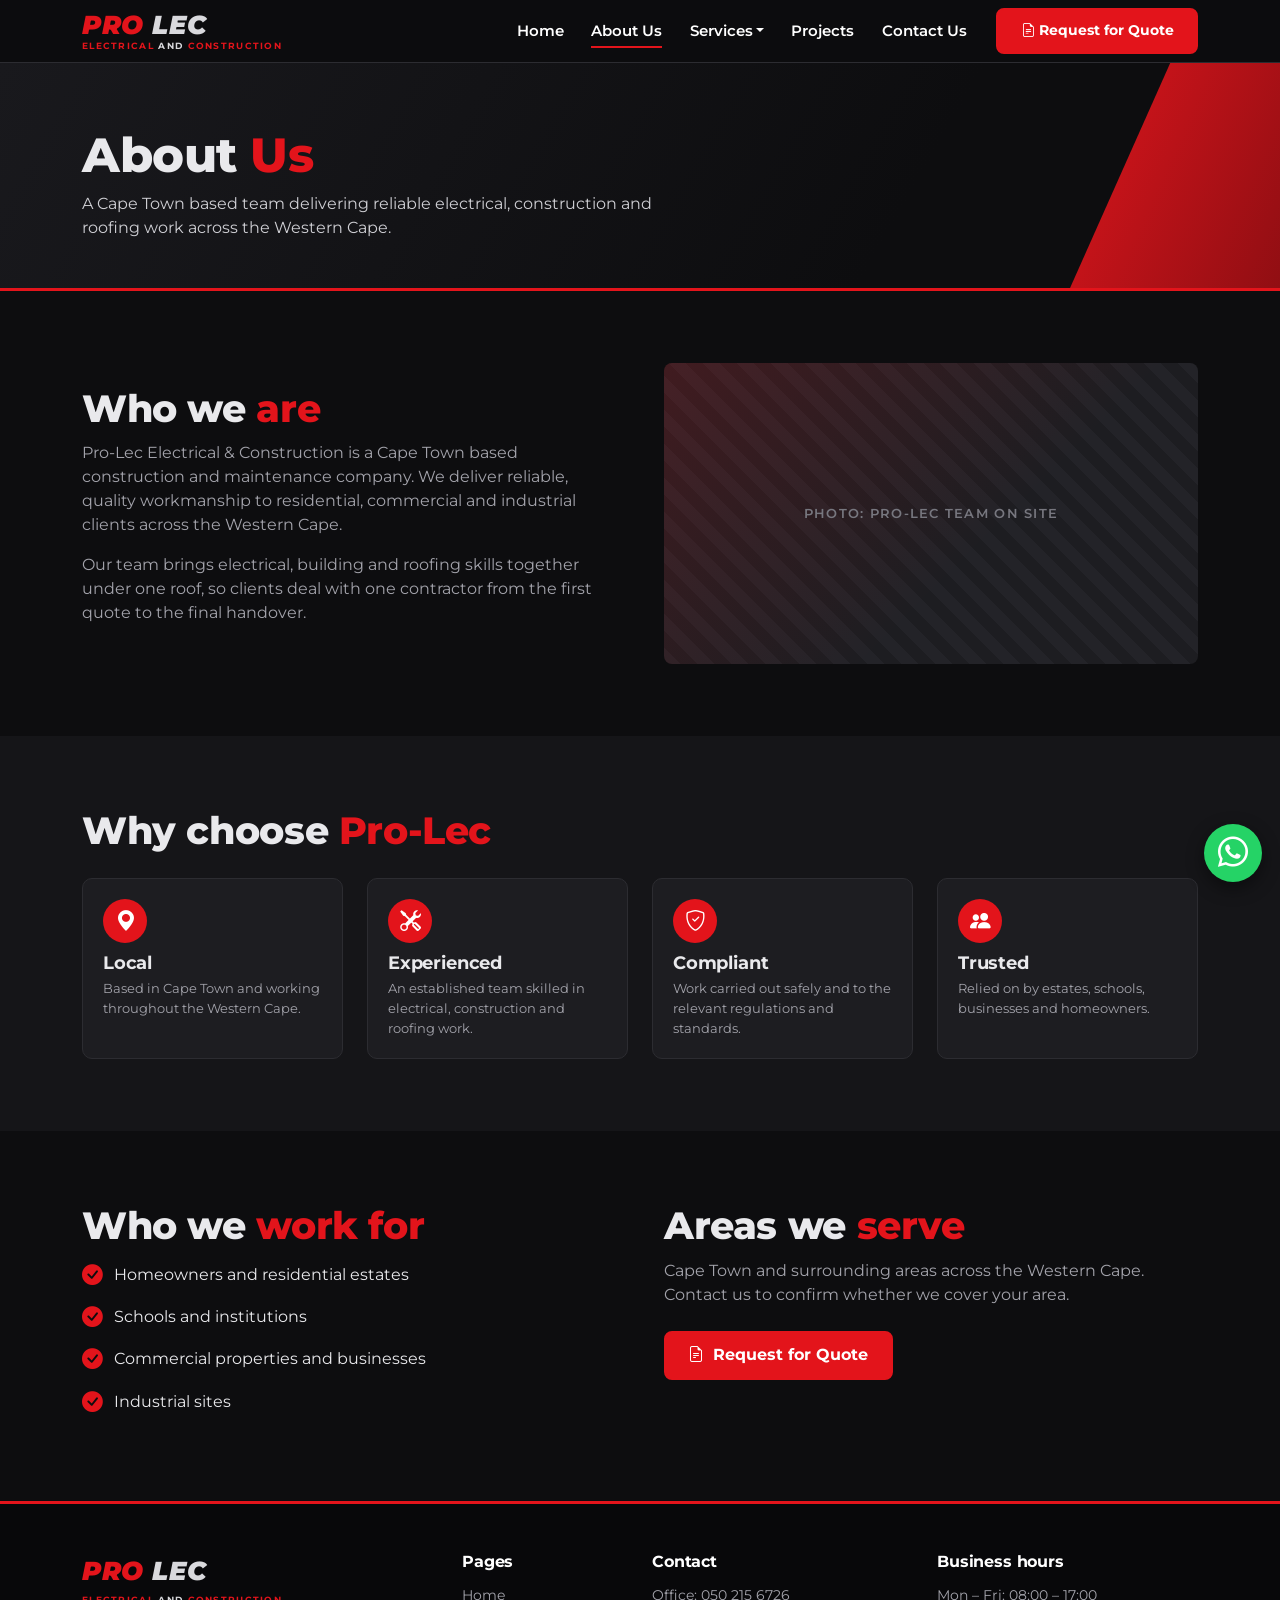
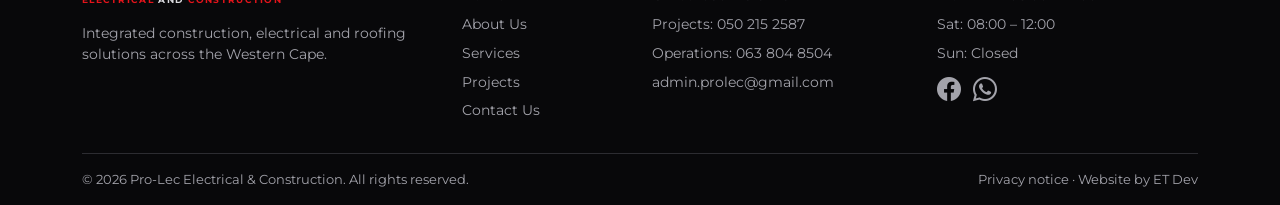
==== site/about.html @ c3c2b5c4 "Add Pro-Lec Phase 1 static website Five-page responsive site (Home, About Us, Services, Projects, Co" ====
<!doctype html>
<html lang="en-ZA">
<head>
  <meta charset="utf-8">
  <meta name="viewport" content="width=device-width, initial-scale=1">
  <title>About Us | Pro-Lec Electrical &amp; Construction</title>
  <meta name="description" content="Learn about Pro-Lec Electrical &amp; Construction, a Cape Town based electrical, construction and roofing contractor serving the Western Cape.">
  <meta property="og:type" content="website">
  <meta property="og:title" content="About Us | Pro-Lec Electrical &amp; Construction">
  <meta property="og:description" content="Learn about Pro-Lec Electrical &amp; Construction, a Cape Town based electrical, construction and roofing contractor serving the Western Cape.">
  <meta property="og:image" content="assets/img/og-image.jpg">
  <link rel="icon" href="assets/img/favicon.svg" type="image/svg+xml">
  <link rel="preconnect" href="https://fonts.googleapis.com">
  <link rel="preconnect" href="https://fonts.gstatic.com" crossorigin>
  <link href="https://fonts.googleapis.com/css2?family=Montserrat:ital,wght@0,400;0,500;0,600;0,700;0,800;0,900;1,800;1,900&display=swap" rel="stylesheet">
  <link href="https://cdn.jsdelivr.net/npm/bootstrap@5.3.3/dist/css/bootstrap.min.css" rel="stylesheet">
  <link href="https://cdn.jsdelivr.net/npm/bootstrap-icons@1.11.3/font/bootstrap-icons.min.css" rel="stylesheet">
  <link href="assets/css/style.css" rel="stylesheet">
</head>
<body>

<header class="site-header sticky-top">
  <nav class="navbar navbar-expand-lg py-2" aria-label="Main">
    <div class="container">
      <a class="brand" href="index.html" aria-label="Pro-Lec home">
        <!-- Replace with the real logo: <img src="assets/img/logo.png" alt="Pro-Lec Electrical & Construction"> -->
        <span class="brand-text">
          <span class="brand-name">PRO <span>LEC</span></span>
          <span class="brand-tag">Electrical <span>and</span> Construction</span>
        </span>
      </a>
      <button class="navbar-toggler" type="button" data-bs-toggle="collapse" data-bs-target="#mainNav" aria-controls="mainNav" aria-expanded="false" aria-label="Toggle navigation">
        <span class="navbar-toggler-icon"></span>
      </button>
      <div class="collapse navbar-collapse" id="mainNav">
        <ul class="navbar-nav ms-auto align-items-lg-center">
          <li class="nav-item"><a class="nav-link" href="index.html">Home</a></li>
          <li class="nav-item"><a class="nav-link active" aria-current="page" href="about.html">About Us</a></li>
          <li class="nav-item dropdown">
            <a class="nav-link dropdown-toggle" href="services.html" role="button" data-bs-toggle="dropdown" aria-expanded="false">Services</a>
            <ul class="dropdown-menu">
              <li><a class="dropdown-item" href="services.html">All services</a></li>
              <li><a class="dropdown-item" href="services.html#electrical">Electrical</a></li>
              <li><a class="dropdown-item" href="services.html#construction">Construction</a></li>
              <li><a class="dropdown-item" href="services.html#roofing">Roofing &amp; Waterproofing</a></li>
            </ul>
          </li>
          <li class="nav-item"><a class="nav-link" href="projects.html">Projects</a></li>
          <li class="nav-item"><a class="nav-link" href="contact.html">Contact Us</a></li>
          <li class="nav-item ms-lg-3 mt-2 mt-lg-0"><a class="btn btn-pl btn-sm" href="contact.html?type=quote#enquiry"><i class="bi bi-file-earmark-text me-1"></i>Request for Quote</a></li>
        </ul>
      </div>
    </div>
  </nav>
</header>

<main>
  <section class="page-banner">
    <div class="container">
      <h1>About <span class="text-red">Us</span></h1>
      <p>A Cape Town based team delivering reliable electrical, construction and roofing work across the Western Cape.</p>
    </div>
  </section>

  <section class="section">
    <div class="container">
      <div class="row g-5 align-items-center">
        <div class="col-lg-6">
          <h2 class="section-title">Who we <span class="text-red">are</span></h2>
          <!-- CONTENT: replace with Pro-Lec's own company background -->
          <p class="section-lead">Pro-Lec Electrical &amp; Construction is a Cape Town based construction and maintenance company. We deliver reliable, quality workmanship to residential, commercial and industrial clients across the Western Cape.</p>
          <p class="text-muted-pl">Our team brings electrical, building and roofing skills together under one roof, so clients deal with one contractor from the first quote to the final handover.</p>
        </div>
        <div class="col-lg-6">
          <div class="ph ph-wide rounded-3">Photo: Pro-Lec team on site</div>
        </div>
      </div>
    </div>
  </section>

  <section class="section section-alt">
    <div class="container">
      <h2 class="section-title mb-4">Why choose <span class="text-red">Pro-Lec</span></h2>
      <div class="row g-4">
        <div class="col-sm-6 col-lg-3">
          <article class="pl-card"><div class="pl-card-body"><span class="icon-badge"><i class="bi bi-geo-alt-fill"></i></span><h3>Local</h3><p class="meta mb-0">Based in Cape Town and working throughout the Western Cape.</p></div></article>
        </div>
        <div class="col-sm-6 col-lg-3">
          <article class="pl-card"><div class="pl-card-body"><span class="icon-badge"><i class="bi bi-tools"></i></span><h3>Experienced</h3><p class="meta mb-0">An established team skilled in electrical, construction and roofing work.</p></div></article>
        </div>
        <div class="col-sm-6 col-lg-3">
          <article class="pl-card"><div class="pl-card-body"><span class="icon-badge"><i class="bi bi-shield-check"></i></span><h3>Compliant</h3><p class="meta mb-0">Work carried out safely and to the relevant regulations and standards.</p></div></article>
        </div>
        <div class="col-sm-6 col-lg-3">
          <article class="pl-card"><div class="pl-card-body"><span class="icon-badge"><i class="bi bi-people-fill"></i></span><h3>Trusted</h3><p class="meta mb-0">Relied on by estates, schools, businesses and homeowners.</p></div></article>
        </div>
      </div>
    </div>
  </section>

  <section class="section">
    <div class="container">
      <div class="row g-5">
        <div class="col-lg-6">
          <h2 class="section-title">Who we <span class="text-red">work for</span></h2>
          <ul class="check-list">
            <li><i class="bi bi-check-circle-fill"></i> Homeowners and residential estates</li>
            <li><i class="bi bi-check-circle-fill"></i> Schools and institutions</li>
            <li><i class="bi bi-check-circle-fill"></i> Commercial properties and businesses</li>
            <li><i class="bi bi-check-circle-fill"></i> Industrial sites</li>
          </ul>
        </div>
        <div class="col-lg-6">
          <h2 class="section-title">Areas we <span class="text-red">serve</span></h2>
          <!-- CONTENT: confirm service areas with Pro-Lec -->
          <p class="text-muted-pl">Cape Town and surrounding areas across the Western Cape. Contact us to confirm whether we cover your area.</p>
          <a class="btn btn-pl mt-2" href="contact.html?type=quote#enquiry"><i class="bi bi-file-earmark-text me-1"></i> Request for Quote</a>
        </div>
      </div>
    </div>
  </section>
</main>

<footer class="site-footer pt-5">
  <div class="container">
    <div class="row g-4 pb-4">
      <div class="col-lg-4">
        <span class="brand-name">PRO <span>LEC</span></span>
        <span class="brand-tag mb-3">Electrical <span>and</span> Construction</span>
        <p class="mt-3">Integrated construction, electrical and roofing solutions across the Western Cape.</p>
      </div>
      <div class="col-6 col-lg-2">
        <h2>Pages</h2>
        <ul>
          <li><a href="index.html">Home</a></li>
          <li><a href="about.html">About Us</a></li>
          <li><a href="services.html">Services</a></li>
          <li><a href="projects.html">Projects</a></li>
          <li><a href="contact.html">Contact Us</a></li>
        </ul>
      </div>
      <div class="col-6 col-lg-3">
        <h2>Contact</h2>
        <ul>
          <li><a href="tel:+27502156726">Office: 050 215 6726</a></li>
          <li><a href="tel:+27502152587">Projects: 050 215 2587</a></li>
          <li><a href="tel:+27638048504">Operations: 063 804 8504</a></li>
          <li><a href="mailto:admin.prolec@gmail.com">admin.prolec@gmail.com</a></li>
        </ul>
      </div>
      <div class="col-lg-3">
        <h2>Business hours</h2>
        <ul>
          <li>Mon &ndash; Fri: 08:00 &ndash; 17:00</li>
          <li>Sat: 08:00 &ndash; 12:00</li>
          <li>Sun: Closed</li>
        </ul>
        <a class="fs-4 me-2" href="https://www.facebook.com/PROLEC_FACEBOOK_PAGE" target="_blank" rel="noopener" aria-label="Pro-Lec on Facebook"><i class="bi bi-facebook"></i></a>
        <a class="fs-4" href="https://wa.me/27638048504" target="_blank" rel="noopener" aria-label="Chat on WhatsApp"><i class="bi bi-whatsapp"></i></a>
      </div>
    </div>
    <div class="footer-bottom d-flex flex-wrap justify-content-between gap-2 py-3">
      <span>&copy; <span data-year>2026</span> Pro-Lec Electrical &amp; Construction. All rights reserved.</span>
      <span><a href="privacy.html">Privacy notice</a> &middot; Website by ET Dev</span>
    </div>
  </div>
</footer>

<a class="wa-float" href="https://wa.me/27638048504" target="_blank" rel="noopener" aria-label="Chat on WhatsApp"><i class="bi bi-whatsapp"></i></a>

<script src="https://cdn.jsdelivr.net/npm/bootstrap@5.3.3/dist/js/bootstrap.bundle.min.js"></script>
<script src="assets/js/main.js"></script>
</body>
</html>
---- site/assets/css/style.css ----
/* Pro-Lec Electrical & Construction – site styles
   Built on Bootstrap 5.3. Brand tokens live in :root. */

:root {
  --pl-red: #e3141b;
  --pl-red-dark: #a50e13;
  --pl-black: #0d0d0f;
  --pl-dark: #151518;
  --pl-panel: #1d1d21;
  --pl-line: #2c2c31;
  --pl-text: #e9e9ec;
  --pl-muted: #a3a3ab;
  --pl-whatsapp: #25d366;
  --pl-facebook: #1877f2;
  --pl-radius: 10px;
  --bs-body-font-family: "Montserrat", system-ui, -apple-system, "Segoe UI", Roboto, Arial, sans-serif;
}

body {
  background: var(--pl-black);
  color: var(--pl-text);
  font-family: var(--bs-body-font-family);
}

a { color: var(--pl-red); }
a:hover { color: #ff3b41; }

h1, h2, h3, .display-title {
  font-weight: 800;
  letter-spacing: -0.01em;
}

.text-red { color: var(--pl-red) !important; }
.text-muted-pl { color: var(--pl-muted) !important; }

/* ---------- Buttons ---------- */
.btn-pl {
  background: var(--pl-red);
  border: 2px solid var(--pl-red);
  color: #fff;
  font-weight: 700;
  border-radius: 8px;
  padding: .65rem 1.4rem;
}
.btn-pl:hover, .btn-pl:focus { background: var(--pl-red-dark); border-color: var(--pl-red-dark); color: #fff; }

.btn-pl-outline {
  background: transparent;
  border: 2px solid #fff;
  color: #fff;
  font-weight: 700;
  border-radius: 8px;
  padding: .65rem 1.4rem;
}
.btn-pl-outline:hover, .btn-pl-outline:focus { background: #fff; color: var(--pl-black); }

.btn-whatsapp { background: var(--pl-whatsapp); border: 0; color: #fff; font-weight: 700; border-radius: 8px; }
.btn-whatsapp:hover { background: #1eb457; color: #fff; }
.btn-facebook { background: var(--pl-facebook); border: 0; color: #fff; font-weight: 700; border-radius: 8px; }
.btn-facebook:hover { background: #0f63d0; color: #fff; }
.btn-messenger { background: linear-gradient(90deg, #0a7cff, #a033ff); border: 0; color: #fff; font-weight: 700; border-radius: 8px; }
.btn-messenger:hover { filter: brightness(1.1); color: #fff; }

/* ---------- Header ---------- */
.site-header {
  background: rgba(13, 13, 15, .96);
  border-bottom: 1px solid var(--pl-line);
  backdrop-filter: blur(6px);
}
.brand {
  display: flex;
  align-items: center;
  gap: .6rem;
  text-decoration: none;
}
.brand img { height: 46px; width: auto; }
.brand-text { line-height: 1; }
.brand-name {
  display: block;
  font-weight: 900;
  font-style: italic;
  font-size: 1.6rem;
  color: var(--pl-red);
  letter-spacing: .02em;
}
.brand-name span { color: #d9d9dd; }
.brand-tag {
  display: block;
  font-size: .58rem;
  font-weight: 700;
  letter-spacing: .14em;
  color: var(--pl-red);
  text-transform: uppercase;
  margin-top: 3px;
}
.brand-tag span { color: #d9d9dd; }

.site-header .nav-link {
  color: #fff;
  font-weight: 600;
  font-size: .92rem;
  padding: .5rem .85rem !important;
  position: relative;
}
.site-header .nav-link.active, .site-header .nav-link.show { color: #fff; }
.site-header .nav-link:hover, .site-header .nav-link:focus { color: var(--pl-red); }
.site-header .nav-link.active::after {
  content: "";
  position: absolute;
  left: .85rem; right: .85rem; bottom: .15rem;
  height: 2px;
  background: var(--pl-red);
}
.site-header .dropdown-menu {
  background: var(--pl-panel);
  border: 1px solid var(--pl-line);
}
.site-header .dropdown-item { color: var(--pl-text); font-weight: 500; }
.site-header .dropdown-item:hover { background: var(--pl-red); color: #fff; }
.navbar-toggler { border-color: var(--pl-line); }
.navbar-toggler-icon { filter: invert(1); }

/* ---------- Hero ---------- */
.hero {
  position: relative;
  overflow: hidden;
  background:
    linear-gradient(105deg, rgba(13,13,15,1) 0%, rgba(13,13,15,.92) 45%, rgba(13,13,15,.35) 100%),
    var(--hero-img, linear-gradient(135deg, #2a2a30, #121215));
  background-size: cover;
  background-position: center right;
  padding: 6rem 0 5rem;
}
.hero::before, .hero::after {
  content: "";
  position: absolute;
  background: var(--pl-red);
  transform: skewX(-24deg);
  pointer-events: none;
}
.hero::before { width: 70px; top: 0; bottom: 0; right: 6%; opacity: .85; }
.hero::after  { width: 18px; top: 0; bottom: 0; right: calc(6% + 95px); opacity: .5; }
.hero-welcome { font-size: clamp(2rem, 5vw, 3.4rem); font-style: italic; font-weight: 900; margin: 0; }
.hero-name {
  font-size: clamp(3rem, 10vw, 6rem);
  font-weight: 900;
  font-style: italic;
  line-height: 1;
  color: var(--pl-red);
  margin: 0;
}
.hero-name span { color: #d9d9dd; }
.hero-tag {
  display: flex;
  align-items: center;
  gap: .8rem;
  color: var(--pl-red);
  font-weight: 700;
  letter-spacing: .14em;
  text-transform: uppercase;
  font-size: clamp(.8rem, 2vw, 1.15rem);
  margin: .8rem 0 1.4rem;
}
.hero-tag::before, .hero-tag::after { content: ""; height: 2px; width: 40px; background: var(--pl-red); }
.hero-tag span { color: #d9d9dd; }
.hero-lead { font-size: 1.2rem; max-width: 34rem; color: #ddd; }

/* Page banner (inner pages) */
.page-banner {
  position: relative;
  overflow: hidden;
  background: linear-gradient(120deg, #19191d 0%, #0d0d0f 70%);
  border-bottom: 3px solid var(--pl-red);
  padding: 4rem 0 3rem;
}
.page-banner::after {
  content: "";
  position: absolute;
  right: -60px; top: 0; bottom: 0;
  width: 220px;
  background: linear-gradient(90deg, var(--pl-red), var(--pl-red-dark));
  transform: skewX(-24deg);
  opacity: .85;
}
.page-banner h1 { font-size: clamp(2rem, 5vw, 3rem); position: relative; z-index: 1; }
.page-banner p { color: #cfcfd4; max-width: 38rem; position: relative; z-index: 1; margin: 0; }

/* ---------- Sections ---------- */
.section { padding: 4.5rem 0; }
.section-alt { background: var(--pl-dark); }
.section-title { font-size: clamp(1.7rem, 4vw, 2.4rem); margin-bottom: .6rem; }
.section-lead { color: var(--pl-muted); max-width: 42rem; }

/* Highlights strip */
.highlights { background: var(--pl-dark); border-top: 1px solid var(--pl-line); border-bottom: 1px solid var(--pl-line); }
.highlight {
  display: flex;
  gap: .9rem;
  align-items: flex-start;
  padding: 1.6rem .5rem;
}
.highlight i { font-size: 2rem; color: var(--pl-red); line-height: 1; }
.highlight h3 { font-size: 1.05rem; margin: 0 0 .2rem; font-weight: 700; }
.highlight p { font-size: .85rem; color: var(--pl-muted); margin: 0; }
@media (min-width: 992px) {
  .highlights .col-lg-3 + .col-lg-3 .highlight { border-left: 1px solid var(--pl-line); padding-left: 1.5rem; }
}

/* Cards */
.pl-card {
  background: var(--pl-panel);
  border: 1px solid var(--pl-line);
  border-radius: var(--pl-radius);
  overflow: hidden;
  height: 100%;
  transition: transform .2s ease, border-color .2s ease;
}
.pl-card:hover { transform: translateY(-3px); border-color: var(--pl-red); }
.pl-card-body { padding: 1.25rem; }
.pl-card h3 { font-size: 1.15rem; font-weight: 700; margin-bottom: .3rem; }
.pl-card .meta { font-size: .82rem; color: var(--pl-muted); }
.pl-card .icon-badge {
  display: inline-flex;
  align-items: center;
  justify-content: center;
  width: 44px; height: 44px;
  border-radius: 50%;
  background: var(--pl-red);
  color: #fff;
  font-size: 1.3rem;
  margin-bottom: .6rem;
}

/* Image placeholders: swap for real photos (see README) */
.ph {
  position: relative;
  aspect-ratio: 4 / 3;
  background:
    linear-gradient(135deg, rgba(227,20,27,.18), transparent 60%),
    repeating-linear-gradient(45deg, #232328 0 12px, #1d1d21 12px 24px);
  display: flex;
  align-items: center;
  justify-content: center;
  color: #77777f;
  font-size: .8rem;
  font-weight: 600;
  text-transform: uppercase;
  letter-spacing: .1em;
  text-align: center;
  padding: 1rem;
}
.ph-wide { aspect-ratio: 16 / 9; }
.ph-tall { aspect-ratio: 4 / 5; }
.card-img { width: 100%; aspect-ratio: 4 / 3; object-fit: cover; display: block; }

/* Check list */
.check-list { list-style: none; padding: 0; margin: 0; }
.check-list li { display: flex; gap: .7rem; align-items: center; margin-bottom: .7rem; }
.check-list i { color: var(--pl-red); font-size: 1.3rem; }

/* Service detail rows */
.service-row, #enquiry { scroll-margin-top: 100px; }
.service-row + .service-row { border-top: 1px solid var(--pl-line); }
.service-list { columns: 2; column-gap: 1.5rem; padding-left: 1.1rem; color: #d4d4d8; }
@media (max-width: 575px) { .service-list { columns: 1; } }

/* Project filters */
.filter-btn {
  background: transparent;
  border: 1px solid var(--pl-line);
  color: var(--pl-text);
  border-radius: 999px;
  padding: .4rem 1.1rem;
  font-weight: 600;
  font-size: .88rem;
}
.filter-btn.active, .filter-btn:hover { background: var(--pl-red); border-color: var(--pl-red); color: #fff; }
.project-item.d-none-filter { display: none; }

/* CTA bar */
.cta-bar {
  background: linear-gradient(100deg, var(--pl-red-dark), var(--pl-red) 55%, var(--pl-red-dark));
  padding: 1.6rem 0;
}
.cta-bar h2 { font-size: clamp(1.4rem, 3vw, 1.9rem); margin: 0; }

/* Contact */
.contact-item { display: flex; gap: 1rem; margin-bottom: 1.4rem; }
.contact-item i { font-size: 1.6rem; color: var(--pl-red); line-height: 1; }
.contact-item h3 { font-size: 1rem; font-weight: 700; margin: 0 0 .2rem; }
.contact-item p, .contact-item a { margin: 0; color: #d4d4d8; font-size: .92rem; text-decoration: none; }
.contact-item a:hover { color: var(--pl-red); }

.form-panel {
  background: var(--pl-panel);
  border: 1px solid var(--pl-line);
  border-radius: var(--pl-radius);
  padding: 1.6rem;
}
.form-panel .form-control, .form-panel .form-select {
  background: #fff;
  border-radius: 6px;
  color: #111;
}
.form-panel label { font-size: .85rem; font-weight: 600; margin-bottom: .3rem; }
.req { color: var(--pl-red); }
.hp-field { position: absolute; left: -10000px; width: 1px; height: 1px; overflow: hidden; }

.quick-link {
  display: flex;
  align-items: center;
  justify-content: space-between;
  gap: .8rem;
  padding: 1rem 1.2rem;
  margin-bottom: .9rem;
  text-decoration: none;
  font-size: 1rem;
}
.quick-link i:first-child { font-size: 1.5rem; }

/* Footer */
.site-footer {
  background: #08080a;
  border-top: 3px solid var(--pl-red);
  color: var(--pl-muted);
  font-size: .9rem;
}
.site-footer h2 { font-size: 1rem; color: #fff; font-weight: 700; margin-bottom: .9rem; }
.site-footer a { color: var(--pl-muted); text-decoration: none; }
.site-footer a:hover { color: var(--pl-red); }
.site-footer ul { list-style: none; padding: 0; margin: 0; }
.site-footer li { margin-bottom: .45rem; }
.footer-bottom { border-top: 1px solid var(--pl-line); font-size: .8rem; }

/* Floating WhatsApp button */
.wa-float {
  position: fixed;
  right: 18px; bottom: 18px;
  width: 58px; height: 58px;
  border-radius: 50%;
  background: var(--pl-whatsapp);
  color: #fff;
  display: flex;
  align-items: center;
  justify-content: center;
  font-size: 1.9rem;
  box-shadow: 0 6px 18px rgba(0,0,0,.45);
  z-index: 1030;
  text-decoration: none;
}
.wa-float:hover { color: #fff; transform: scale(1.06); }

/* Privacy page text */
.prose { max-width: 48rem; color: #d4d4d8; }
.prose h2 { font-size: 1.3rem; margin-top: 2rem; color: #fff; }

:focus-visible { outline: 3px solid #ffb4b6; outline-offset: 2px; }
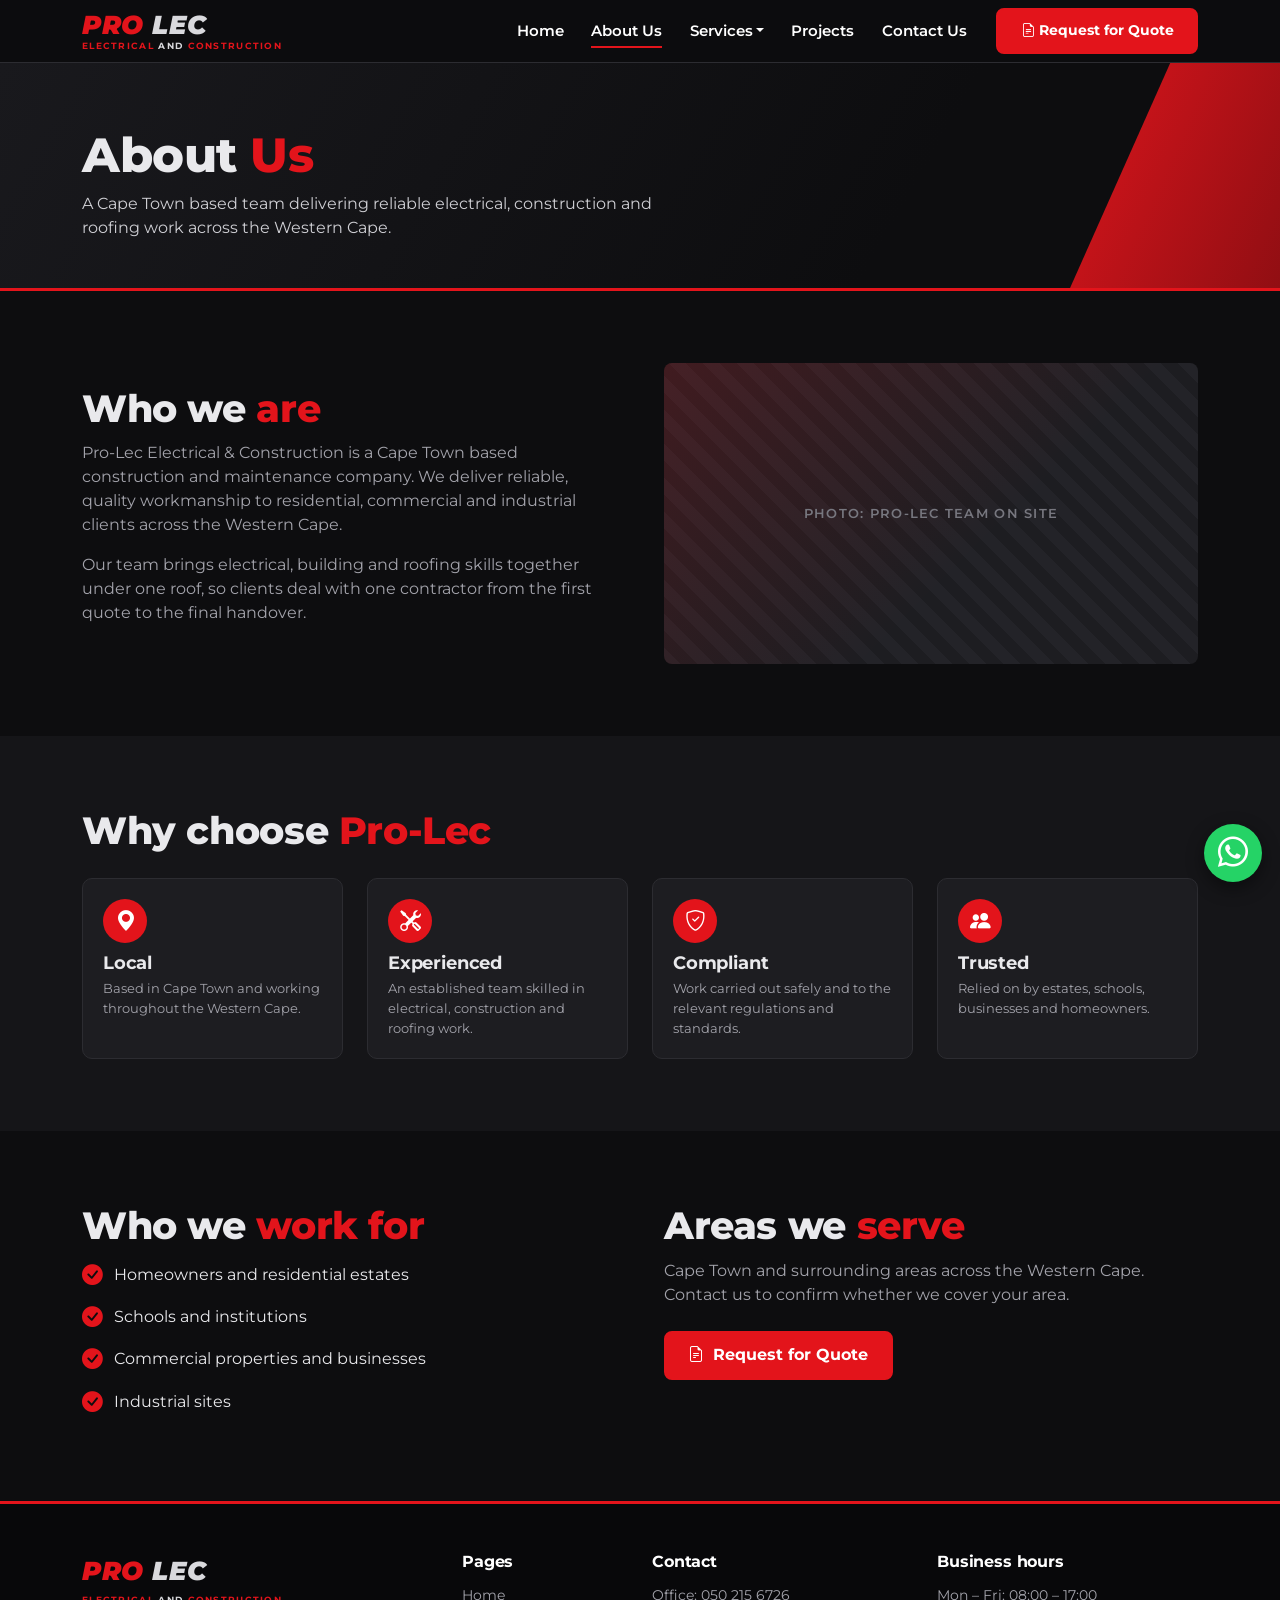
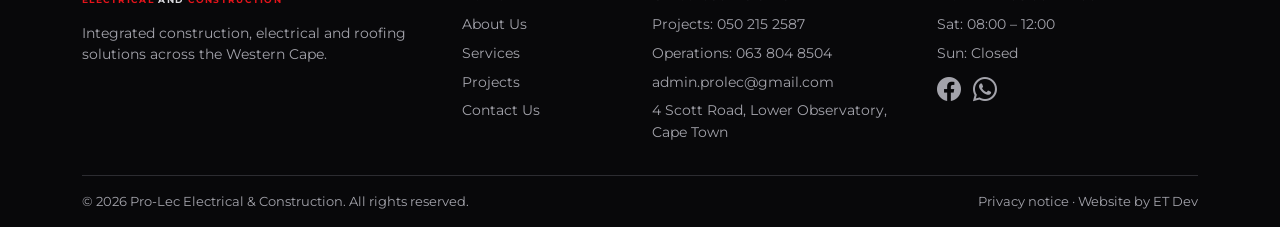
==== commit ba780617: "Add Pro-Lec address and Google Maps embed Show 4 Scott Road, Lower Observatory, Cape Town on the con" ====
--- a/site/about.html
+++ b/site/about.html
@@ -129,7 +129,7 @@
         <span class="brand-tag mb-3">Electrical <span>and</span> Construction</span>
         <p class="mt-3">Integrated construction, electrical and roofing solutions across the Western Cape.</p>
       </div>
-      <div class="col-6 col-lg-2">
+      <div class="col-sm-6 col-lg-2">
         <h2>Pages</h2>
         <ul>
           <li><a href="index.html">Home</a></li>
@@ -139,13 +139,14 @@
           <li><a href="contact.html">Contact Us</a></li>
         </ul>
       </div>
-      <div class="col-6 col-lg-3">
+      <div class="col-sm-6 col-lg-3">
         <h2>Contact</h2>
         <ul>
           <li><a href="tel:+27502156726">Office: 050 215 6726</a></li>
           <li><a href="tel:+27502152587">Projects: 050 215 2587</a></li>
           <li><a href="tel:+27638048504">Operations: 063 804 8504</a></li>
           <li><a href="mailto:admin.prolec@gmail.com">admin.prolec@gmail.com</a></li>
+          <li><a href="https://www.google.com/maps/search/?api=1&amp;query=4+Scott+Road+Lower+Observatory+Cape+Town" target="_blank" rel="noopener">4 Scott Road, Lower Observatory, Cape Town</a></li>
         </ul>
       </div>
       <div class="col-lg-3">
--- a/site/assets/css/style.css
+++ b/site/assets/css/style.css
@@ -253,6 +253,10 @@
 .ph-tall { aspect-ratio: 4 / 5; }
 .card-img { width: 100%; aspect-ratio: 4 / 3; object-fit: cover; display: block; }
 
+/* Contact page map */
+.map-embed { height: clamp(280px, 40vw, 420px);border-radius: .5rem; overflow: hidden; border: 1px solid rgba(255,255,255,.08); }
+.map-embed iframe { width: 100%; height: 100%; border: 0; display: block; }
+
 /* Check list */
 .check-list { list-style: none; padding: 0; margin: 0; }
 .check-list li { display: flex; gap: .7rem; align-items: center; margin-bottom: .7rem; }
@@ -355,3 +359,17 @@
 .prose h2 { font-size: 1.3rem; margin-top: 2rem; color: #fff; }
 
 :focus-visible { outline: 3px solid #ffb4b6; outline-offset: 2px; }
+
+.site-footer a { overflow-wrap: anywhere; }
+
+/* Phones: keep decorative stripes clear of the text */
+@media (max-width: 575.98px) {
+  .hero { padding: 4rem 0 3.5rem; }
+  .hero::before { width: 34px; right: -10px; opacity: .6; }
+  .hero::after  { width: 10px; right: 40px; opacity: .35; }
+  .hero-tag { letter-spacing: .08em; gap: .5rem; }
+  .hero-tag::before, .hero-tag::after { width: 18px; }
+  .page-banner::after { width: 90px; right: -50px; }
+  .service-row { --bs-gutter-y: 1.25rem; padding-top: 2.5rem !important; padding-bottom: 2.5rem !important; }
+  .site-footer a { overflow-wrap: normal; }
+}
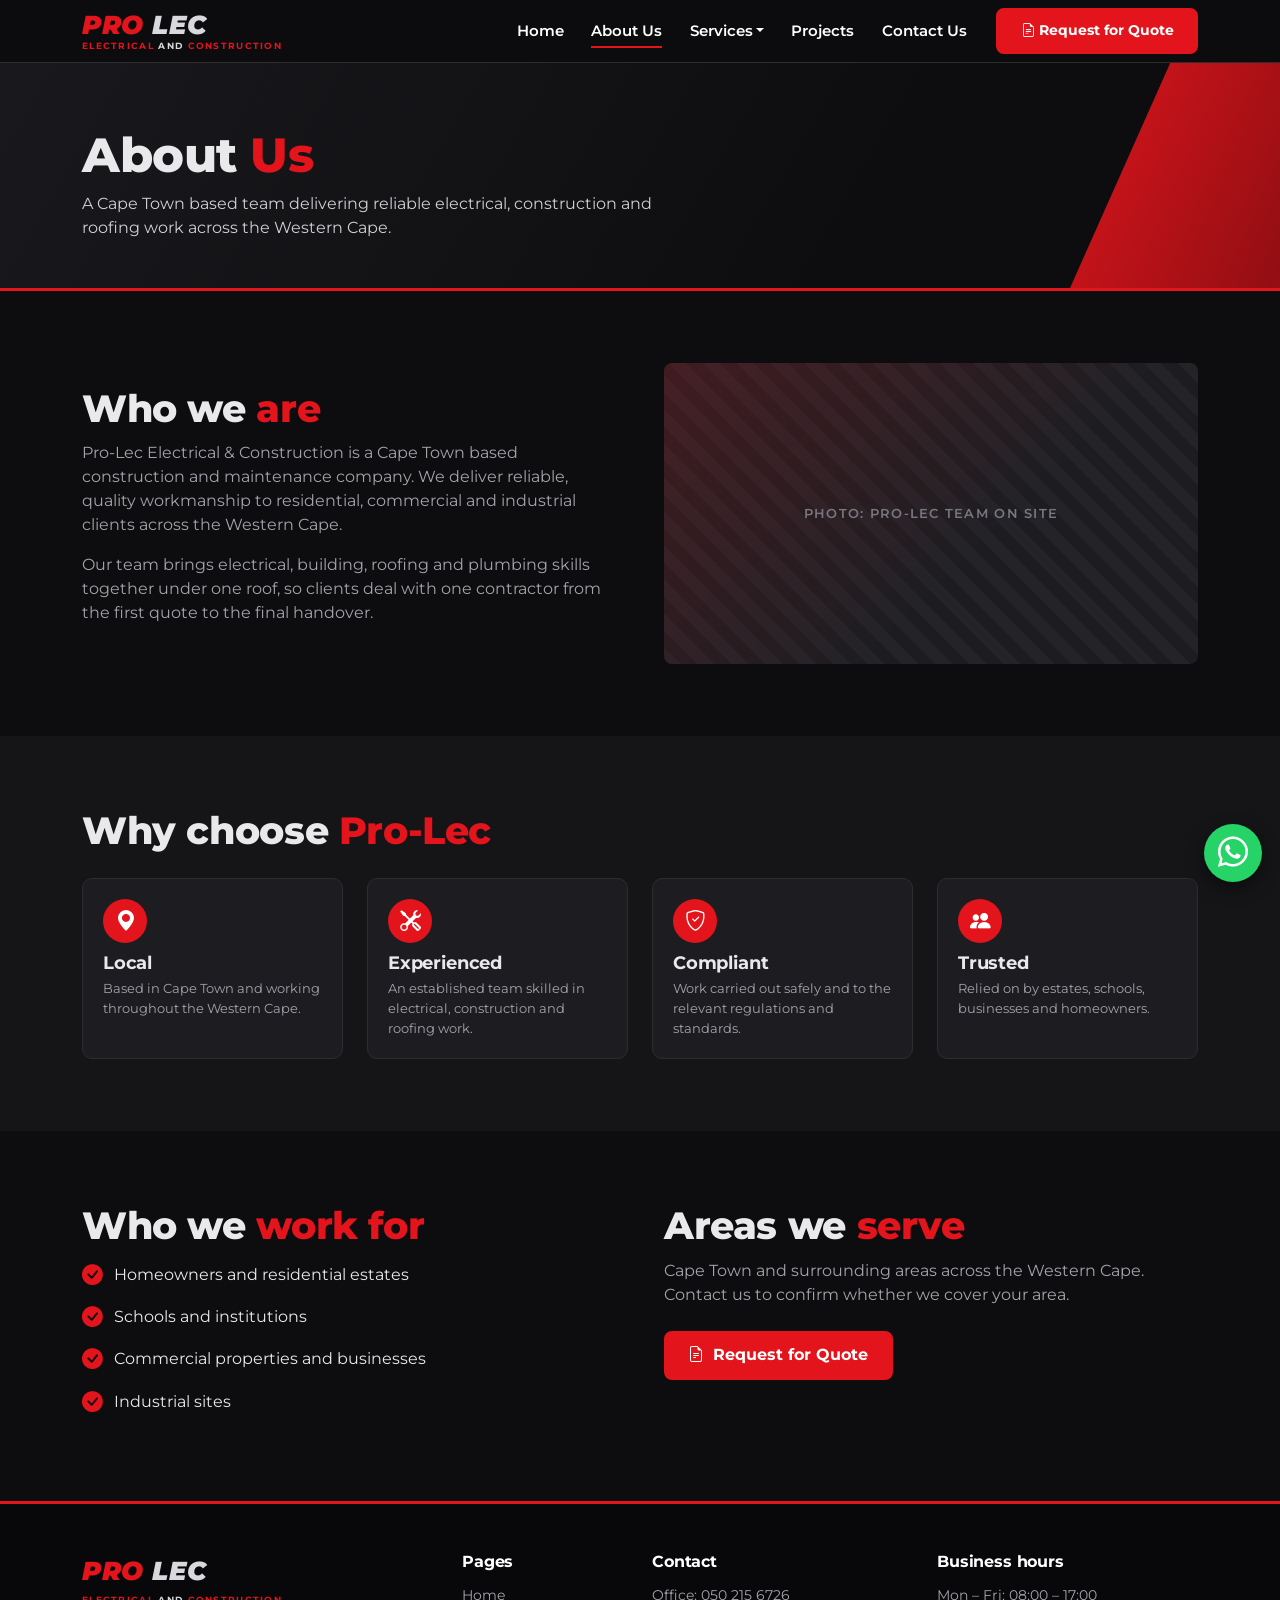
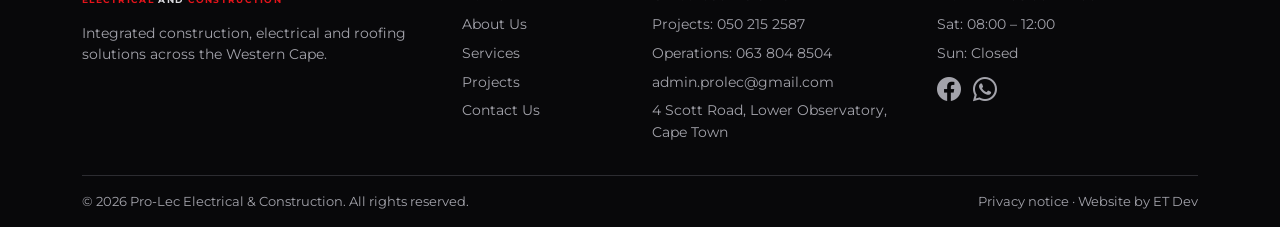
==== commit 4b596157: "Add Pro-Lec's services list and mobile hero background Show all eight services from the client's lis" ====
--- a/site/about.html
+++ b/site/about.html
@@ -15,7 +15,7 @@
   <link href="https://fonts.googleapis.com/css2?family=Montserrat:ital,wght@0,400;0,500;0,600;0,700;0,800;0,900;1,800;1,900&display=swap" rel="stylesheet">
   <link href="https://cdn.jsdelivr.net/npm/bootstrap@5.3.3/dist/css/bootstrap.min.css" rel="stylesheet">
   <link href="https://cdn.jsdelivr.net/npm/bootstrap-icons@1.11.3/font/bootstrap-icons.min.css" rel="stylesheet">
-  <link href="assets/css/style.css" rel="stylesheet">
+  <link href="assets/css/style.css?v=2" rel="stylesheet">
 </head>
 <body>
 
@@ -40,9 +40,14 @@
             <a class="nav-link dropdown-toggle" href="services.html" role="button" data-bs-toggle="dropdown" aria-expanded="false">Services</a>
             <ul class="dropdown-menu">
               <li><a class="dropdown-item" href="services.html">All services</a></li>
-              <li><a class="dropdown-item" href="services.html#electrical">Electrical</a></li>
-              <li><a class="dropdown-item" href="services.html#construction">Construction</a></li>
-              <li><a class="dropdown-item" href="services.html#roofing">Roofing &amp; Waterproofing</a></li>
+              <li><a class="dropdown-item" href="services.html#electrical">Electrical Services</a></li>
+              <li><a class="dropdown-item" href="services.html#construction">Construction &amp; Building</a></li>
+              <li><a class="dropdown-item" href="services.html#roofing">Roofing Solutions</a></li>
+              <li><a class="dropdown-item" href="services.html#waterproofing">Waterproofing Services</a></li>
+              <li><a class="dropdown-item" href="services.html#damp-proofing">Damp-Proofing Services</a></li>
+              <li><a class="dropdown-item" href="services.html#renovations">Renovations &amp; Alterations</a></li>
+              <li><a class="dropdown-item" href="services.html#maintenance">Property Maintenance</a></li>
+              <li><a class="dropdown-item" href="services.html#plumbing">Plumbing Services</a></li>
             </ul>
           </li>
           <li class="nav-item"><a class="nav-link" href="projects.html">Projects</a></li>
@@ -69,7 +74,7 @@
           <h2 class="section-title">Who we <span class="text-red">are</span></h2>
           <!-- CONTENT: replace with Pro-Lec's own company background -->
           <p class="section-lead">Pro-Lec Electrical &amp; Construction is a Cape Town based construction and maintenance company. We deliver reliable, quality workmanship to residential, commercial and industrial clients across the Western Cape.</p>
-          <p class="text-muted-pl">Our team brings electrical, building and roofing skills together under one roof, so clients deal with one contractor from the first quote to the final handover.</p>
+          <p class="text-muted-pl">Our team brings electrical, building, roofing and plumbing skills together under one roof, so clients deal with one contractor from the first quote to the final handover.</p>
         </div>
         <div class="col-lg-6">
           <div class="ph ph-wide rounded-3">Photo: Pro-Lec team on site</div>
@@ -170,6 +175,6 @@
 <a class="wa-float" href="https://wa.me/27638048504" target="_blank" rel="noopener" aria-label="Chat on WhatsApp"><i class="bi bi-whatsapp"></i></a>
 
 <script src="https://cdn.jsdelivr.net/npm/bootstrap@5.3.3/dist/js/bootstrap.bundle.min.js"></script>
-<script src="assets/js/main.js"></script>
+<script src="assets/js/main.js?v=2"></script>
 </body>
 </html>
--- a/site/assets/css/style.css
+++ b/site/assets/css/style.css
@@ -373,3 +373,16 @@
   .service-row { --bs-gutter-y: 1.25rem; padding-top: 2.5rem !important; padding-bottom: 2.5rem !important; }
   .site-footer a { overflow-wrap: normal; }
 }
+
+.service-anchor { scroll-margin-top: 100px; }
+
+/* Phones and small tablets: client's red-glow background behind the hero */
+@media (max-width: 767.98px) {
+  .hero {
+    background:
+      linear-gradient(180deg, rgba(13,13,15,.25) 0%, rgba(13,13,15,.55) 60%, rgba(13,13,15,.85) 100%),
+      url("../img/hero-mobile.jpg") center top / cover no-repeat,
+      var(--pl-black);
+  }
+  .hero::before, .hero::after { display: none; }
+}
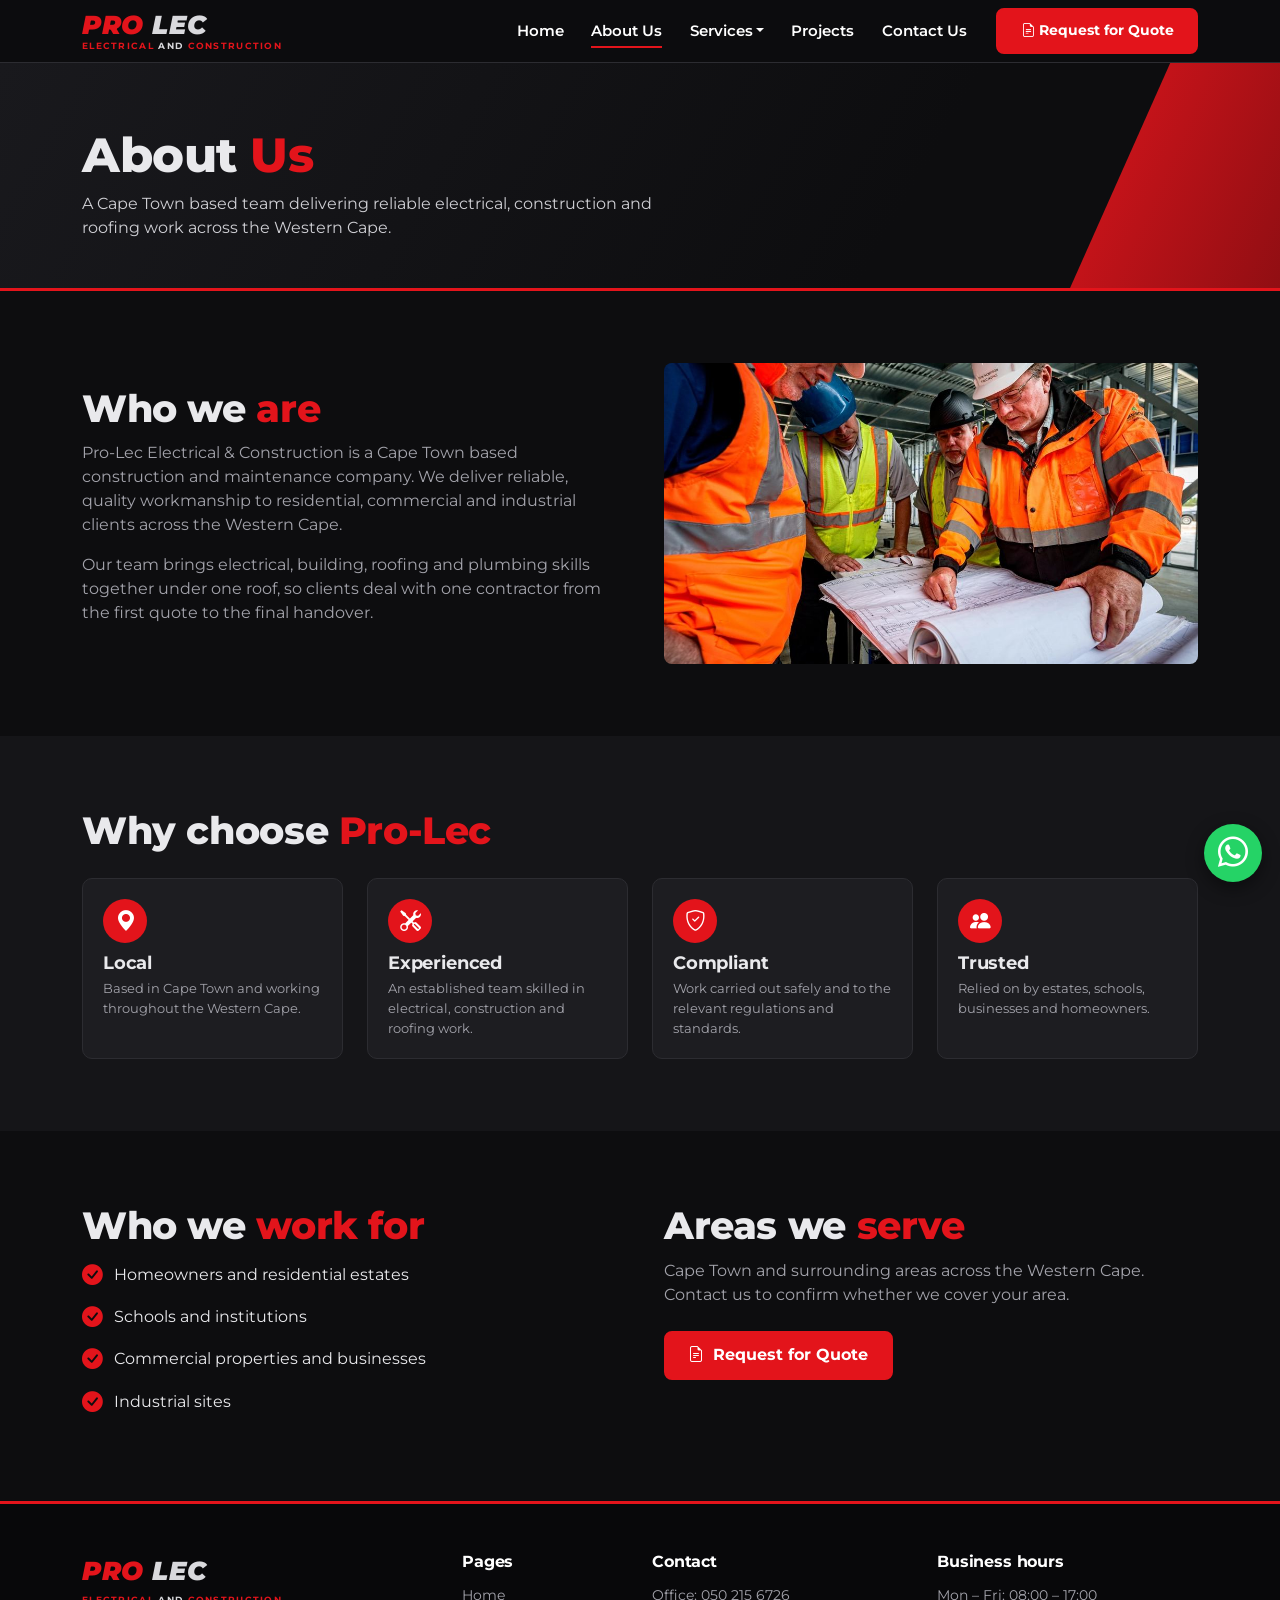
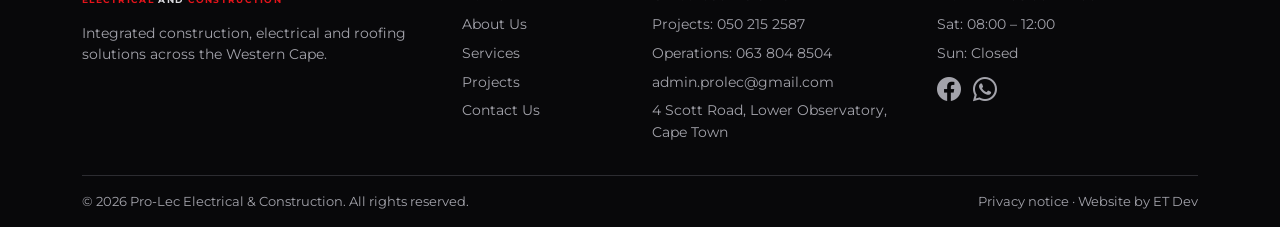
==== commit 49104eb7: "Add CC0 stock placeholder photos until Pro-Lec supplies its own Fill the hero, about, service and pr" ====
--- a/site/about.html
+++ b/site/about.html
@@ -15,7 +15,7 @@
   <link href="https://fonts.googleapis.com/css2?family=Montserrat:ital,wght@0,400;0,500;0,600;0,700;0,800;0,900;1,800;1,900&display=swap" rel="stylesheet">
   <link href="https://cdn.jsdelivr.net/npm/bootstrap@5.3.3/dist/css/bootstrap.min.css" rel="stylesheet">
   <link href="https://cdn.jsdelivr.net/npm/bootstrap-icons@1.11.3/font/bootstrap-icons.min.css" rel="stylesheet">
-  <link href="assets/css/style.css?v=2" rel="stylesheet">
+  <link href="assets/css/style.css?v=3" rel="stylesheet">
 </head>
 <body>
 
@@ -77,7 +77,7 @@
           <p class="text-muted-pl">Our team brings electrical, building, roofing and plumbing skills together under one roof, so clients deal with one contractor from the first quote to the final handover.</p>
         </div>
         <div class="col-lg-6">
-          <div class="ph ph-wide rounded-3">Photo: Pro-Lec team on site</div>
+          <img class="card-img card-img-wide rounded-3" src="assets/img/stock/about-team.jpg" alt="Construction team on site reviewing plans" loading="lazy">
         </div>
       </div>
     </div>
@@ -175,6 +175,6 @@
 <a class="wa-float" href="https://wa.me/27638048504" target="_blank" rel="noopener" aria-label="Chat on WhatsApp"><i class="bi bi-whatsapp"></i></a>
 
 <script src="https://cdn.jsdelivr.net/npm/bootstrap@5.3.3/dist/js/bootstrap.bundle.min.js"></script>
-<script src="assets/js/main.js?v=2"></script>
+<script src="assets/js/main.js?v=3"></script>
 </body>
 </html>
--- a/site/assets/css/style.css
+++ b/site/assets/css/style.css
@@ -122,6 +122,7 @@
 
 /* ---------- Hero ---------- */
 .hero {
+  --hero-img: url("../img/stock/hero.jpg"); /* stock placeholder until Pro-Lec supplies a photo */
   position: relative;
   overflow: hidden;
   background:
@@ -252,6 +253,7 @@
 .ph-wide { aspect-ratio: 16 / 9; }
 .ph-tall { aspect-ratio: 4 / 5; }
 .card-img { width: 100%; aspect-ratio: 4 / 3; object-fit: cover; display: block; }
+.card-img-wide { aspect-ratio: 16 / 9; }
 
 /* Contact page map */
 .map-embed { height: clamp(280px, 40vw, 420px);border-radius: .5rem; overflow: hidden; border: 1px solid rgba(255,255,255,.08); }
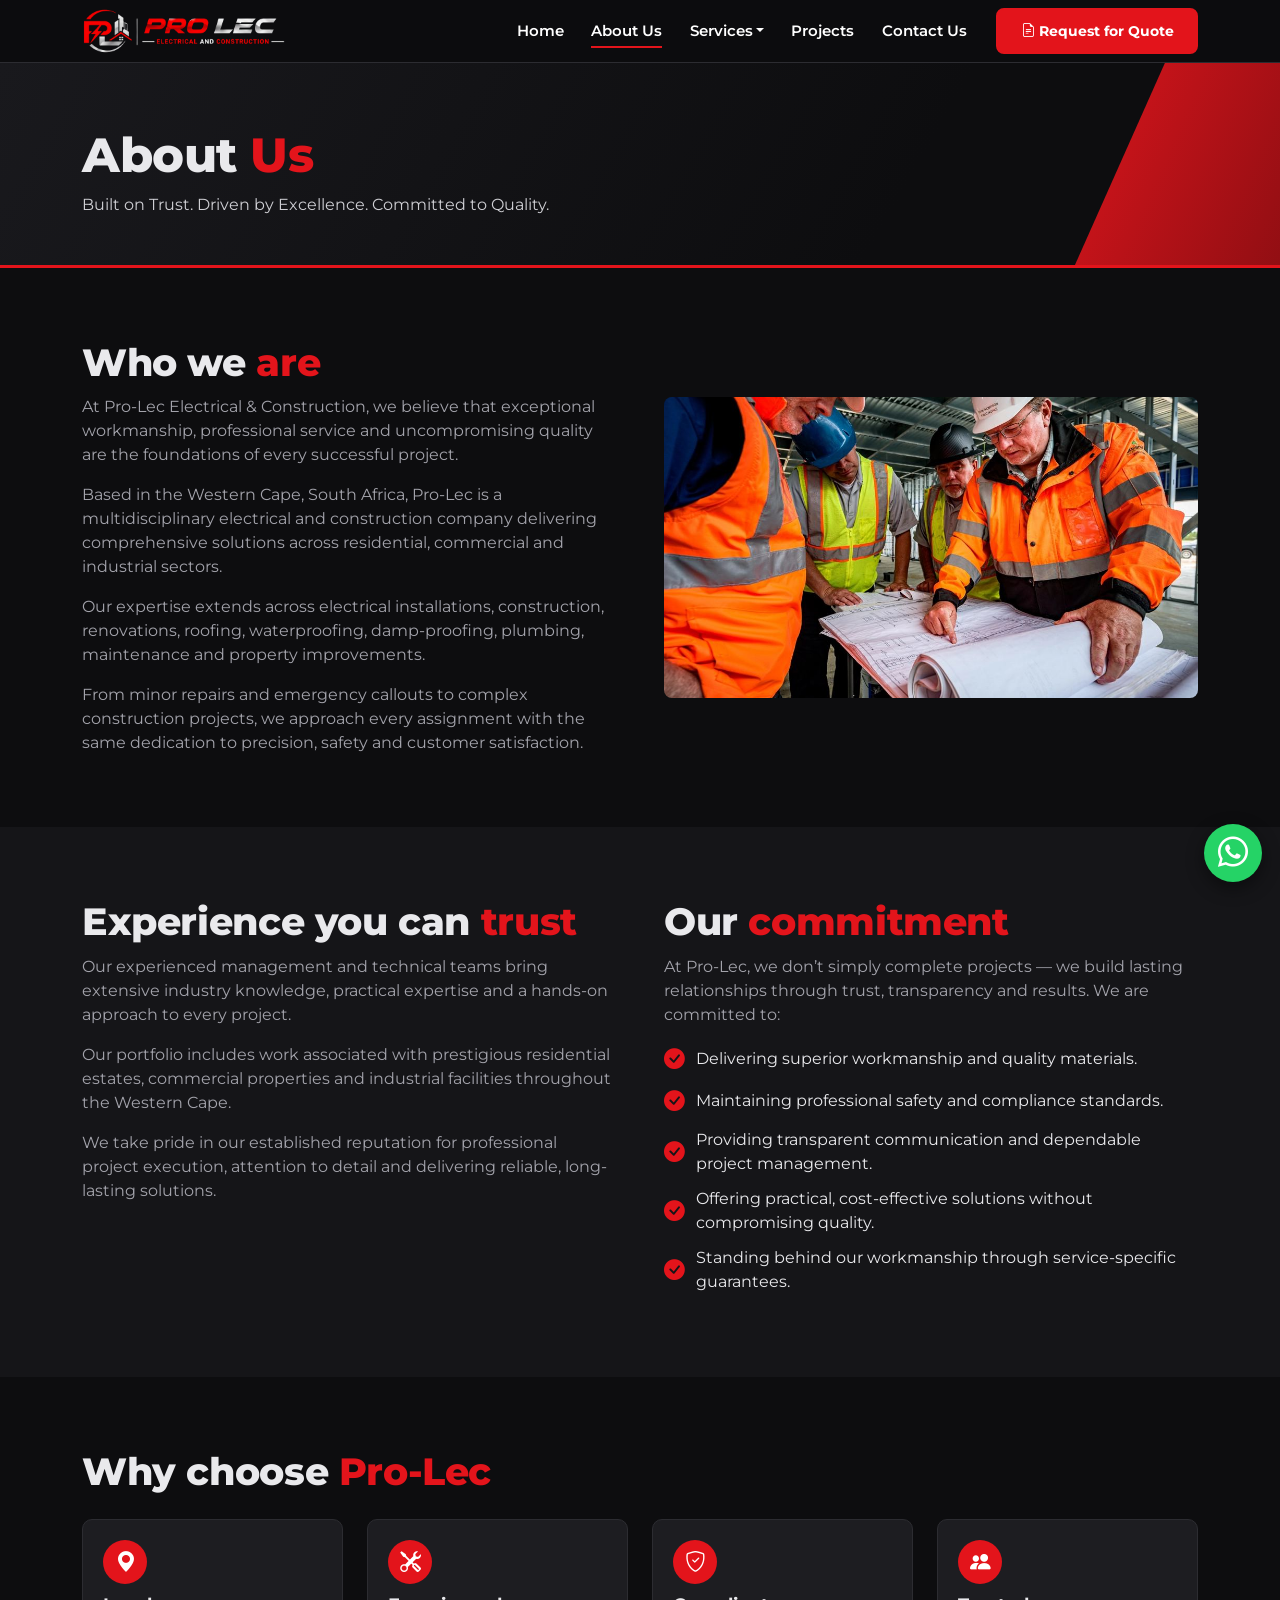
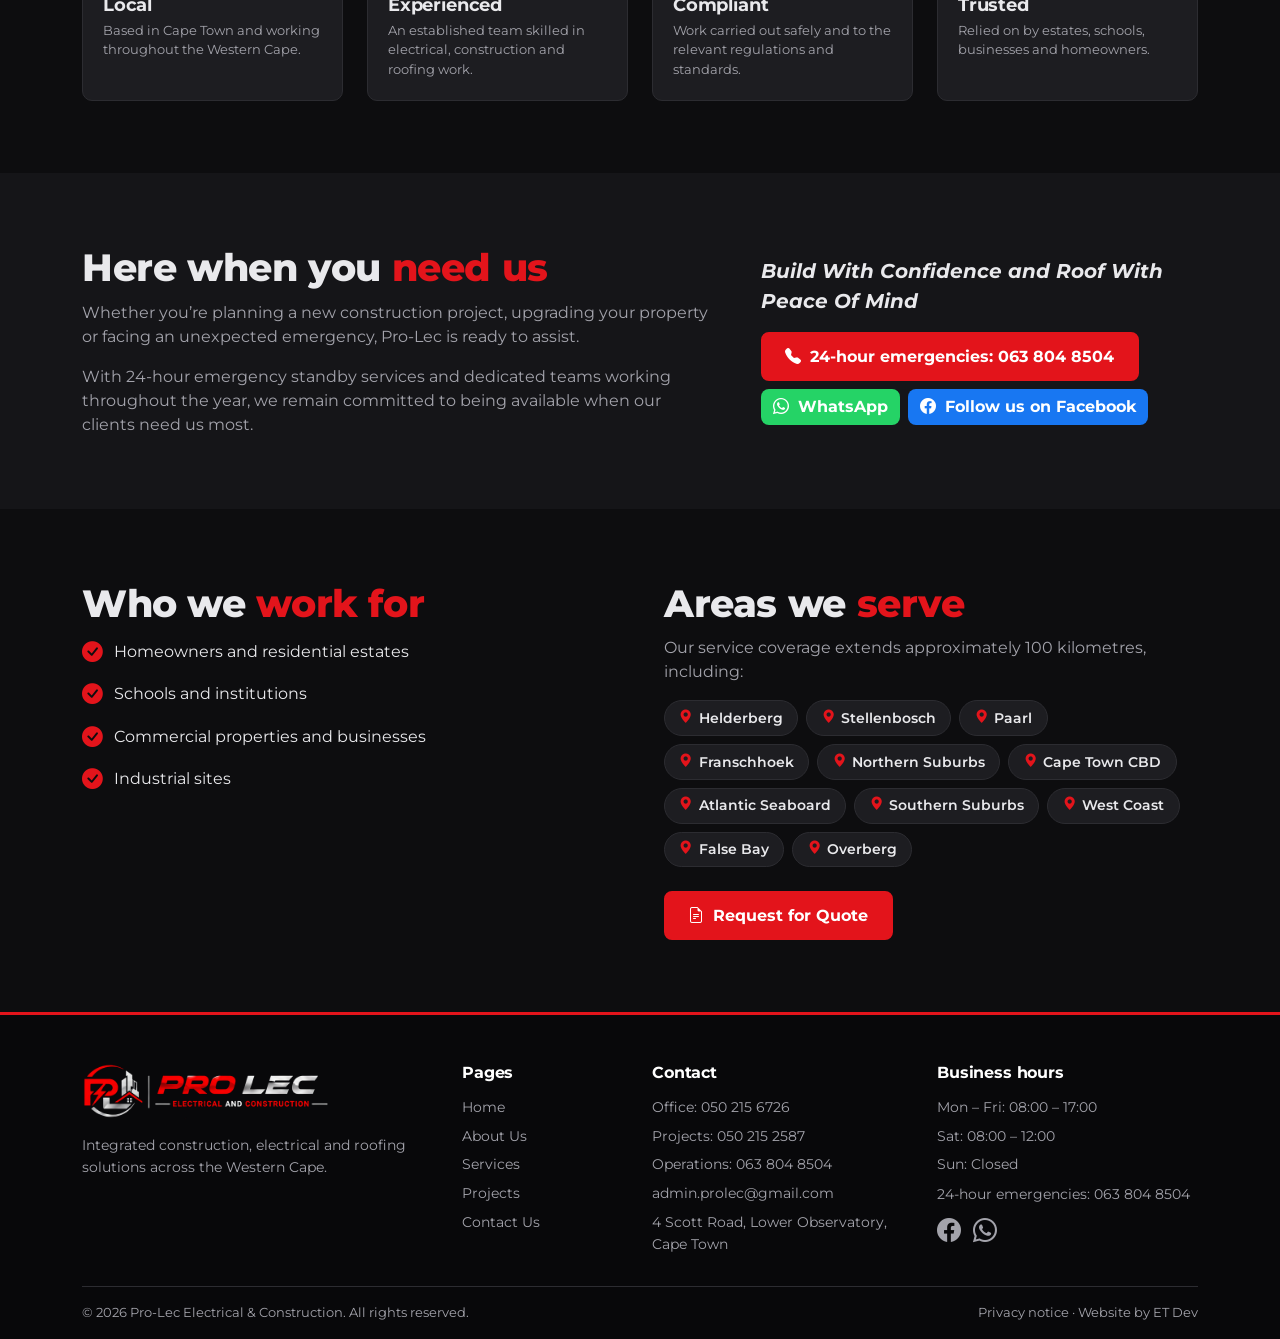
==== commit b74ee29a: "Add Pro-Lec logo, About Us content, Facebook links and prolec.co.za SEO - Header/footer logo and fav" ====
--- a/site/about.html
+++ b/site/about.html
@@ -4,18 +4,26 @@
   <meta charset="utf-8">
   <meta name="viewport" content="width=device-width, initial-scale=1">
   <title>About Us | Pro-Lec Electrical &amp; Construction</title>
-  <meta name="description" content="Learn about Pro-Lec Electrical &amp; Construction, a Cape Town based electrical, construction and roofing contractor serving the Western Cape.">
+  <meta name="description" content="Pro-Lec Electrical &amp; Construction is a multidisciplinary electrical and construction company serving Cape Town, Stellenbosch, Paarl, the Helderberg and the wider Western Cape.">
   <meta property="og:type" content="website">
   <meta property="og:title" content="About Us | Pro-Lec Electrical &amp; Construction">
-  <meta property="og:description" content="Learn about Pro-Lec Electrical &amp; Construction, a Cape Town based electrical, construction and roofing contractor serving the Western Cape.">
-  <meta property="og:image" content="assets/img/og-image.jpg">
-  <link rel="icon" href="assets/img/favicon.svg" type="image/svg+xml">
+  <meta property="og:description" content="Pro-Lec Electrical &amp; Construction is a multidisciplinary electrical and construction company serving Cape Town, Stellenbosch, Paarl, the Helderberg and the wider Western Cape.">
+  <meta property="og:image" content="https://prolec.co.za/assets/img/og-image.jpg">
+  <meta property="og:image:width" content="1200">
+  <meta property="og:image:height" content="630">
+  <meta property="og:url" content="https://prolec.co.za/about.html">
+  <meta property="og:site_name" content="Pro-Lec Electrical &amp; Construction">
+  <meta property="og:locale" content="en_ZA">
+  <meta name="twitter:card" content="summary_large_image">
+  <link rel="canonical" href="https://prolec.co.za/about.html">
+  <link rel="icon" href="assets/img/favicon-32.png" type="image/png" sizes="32x32">
+  <link rel="apple-touch-icon" href="assets/img/apple-touch-icon.png">
   <link rel="preconnect" href="https://fonts.googleapis.com">
   <link rel="preconnect" href="https://fonts.gstatic.com" crossorigin>
   <link href="https://fonts.googleapis.com/css2?family=Montserrat:ital,wght@0,400;0,500;0,600;0,700;0,800;0,900;1,800;1,900&display=swap" rel="stylesheet">
   <link href="https://cdn.jsdelivr.net/npm/bootstrap@5.3.3/dist/css/bootstrap.min.css" rel="stylesheet">
   <link href="https://cdn.jsdelivr.net/npm/bootstrap-icons@1.11.3/font/bootstrap-icons.min.css" rel="stylesheet">
-  <link href="assets/css/style.css?v=3" rel="stylesheet">
+  <link href="assets/css/style.css?v=4" rel="stylesheet">
 </head>
 <body>
 
@@ -23,11 +31,7 @@
   <nav class="navbar navbar-expand-lg py-2" aria-label="Main">
     <div class="container">
       <a class="brand" href="index.html" aria-label="Pro-Lec home">
-        <!-- Replace with the real logo: <img src="assets/img/logo.png" alt="Pro-Lec Electrical & Construction"> -->
-        <span class="brand-text">
-          <span class="brand-name">PRO <span>LEC</span></span>
-          <span class="brand-tag">Electrical <span>and</span> Construction</span>
-        </span>
+        <img src="assets/img/logo.png" alt="Pro-Lec Electrical &amp; Construction" width="205" height="46">
       </a>
       <button class="navbar-toggler" type="button" data-bs-toggle="collapse" data-bs-target="#mainNav" aria-controls="mainNav" aria-expanded="false" aria-label="Toggle navigation">
         <span class="navbar-toggler-icon"></span>
@@ -63,7 +67,7 @@
   <section class="page-banner">
     <div class="container">
       <h1>About <span class="text-red">Us</span></h1>
-      <p>A Cape Town based team delivering reliable electrical, construction and roofing work across the Western Cape.</p>
+      <p>Built on Trust. Driven by Excellence. Committed to Quality.</p>
     </div>
   </section>
 
@@ -72,9 +76,10 @@
       <div class="row g-5 align-items-center">
         <div class="col-lg-6">
           <h2 class="section-title">Who we <span class="text-red">are</span></h2>
-          <!-- CONTENT: replace with Pro-Lec's own company background -->
-          <p class="section-lead">Pro-Lec Electrical &amp; Construction is a Cape Town based construction and maintenance company. We deliver reliable, quality workmanship to residential, commercial and industrial clients across the Western Cape.</p>
-          <p class="text-muted-pl">Our team brings electrical, building, roofing and plumbing skills together under one roof, so clients deal with one contractor from the first quote to the final handover.</p>
+          <p class="section-lead">At Pro-Lec Electrical &amp; Construction, we believe that exceptional workmanship, professional service and uncompromising quality are the foundations of every successful project.</p>
+          <p class="text-muted-pl">Based in the Western Cape, South Africa, Pro-Lec is a multidisciplinary electrical and construction company delivering comprehensive solutions across residential, commercial and industrial sectors.</p>
+          <p class="text-muted-pl">Our expertise extends across electrical installations, construction, renovations, roofing, waterproofing, damp-proofing, plumbing, maintenance and property improvements.</p>
+          <p class="text-muted-pl mb-0">From minor repairs and emergency callouts to complex construction projects, we approach every assignment with the same dedication to precision, safety and customer satisfaction.</p>
         </div>
         <div class="col-lg-6">
           <img class="card-img card-img-wide rounded-3" src="assets/img/stock/about-team.jpg" alt="Construction team on site reviewing plans" loading="lazy">
@@ -84,6 +89,30 @@
   </section>
 
   <section class="section section-alt">
+    <div class="container">
+      <div class="row g-5">
+        <div class="col-lg-6">
+          <h2 class="section-title">Experience you can <span class="text-red">trust</span></h2>
+          <p class="text-muted-pl">Our experienced management and technical teams bring extensive industry knowledge, practical expertise and a hands-on approach to every project.</p>
+          <p class="text-muted-pl">Our portfolio includes work associated with prestigious residential estates, commercial properties and industrial facilities throughout the Western Cape.</p>
+          <p class="text-muted-pl mb-0">We take pride in our established reputation for professional project execution, attention to detail and delivering reliable, long-lasting solutions.</p>
+        </div>
+        <div class="col-lg-6">
+          <h2 class="section-title">Our <span class="text-red">commitment</span></h2>
+          <p class="text-muted-pl">At Pro-Lec, we don&rsquo;t simply complete projects &mdash; we build lasting relationships through trust, transparency and results. We are committed to:</p>
+          <ul class="check-list mb-0">
+            <li><i class="bi bi-check-circle-fill" aria-hidden="true"></i> Delivering superior workmanship and quality materials.</li>
+            <li><i class="bi bi-check-circle-fill" aria-hidden="true"></i> Maintaining professional safety and compliance standards.</li>
+            <li><i class="bi bi-check-circle-fill" aria-hidden="true"></i> Providing transparent communication and dependable project management.</li>
+            <li><i class="bi bi-check-circle-fill" aria-hidden="true"></i> Offering practical, cost-effective solutions without compromising quality.</li>
+            <li><i class="bi bi-check-circle-fill" aria-hidden="true"></i> Standing behind our workmanship through service-specific guarantees.</li>
+          </ul>
+        </div>
+      </div>
+    </div>
+  </section>
+
+  <section class="section">
     <div class="container">
       <h2 class="section-title mb-4">Why choose <span class="text-red">Pro-Lec</span></h2>
       <div class="row g-4">
@@ -98,6 +127,26 @@
         </div>
         <div class="col-sm-6 col-lg-3">
           <article class="pl-card"><div class="pl-card-body"><span class="icon-badge"><i class="bi bi-people-fill"></i></span><h3>Trusted</h3><p class="meta mb-0">Relied on by estates, schools, businesses and homeowners.</p></div></article>
+        </div>
+      </div>
+    </div>
+  </section>
+
+  <section class="section section-alt">
+    <div class="container">
+      <div class="row g-5 align-items-center">
+        <div class="col-lg-7">
+          <h2 class="section-title">Here when you <span class="text-red">need us</span></h2>
+          <p class="text-muted-pl">Whether you&rsquo;re planning a new construction project, upgrading your property or facing an unexpected emergency, Pro-Lec is ready to assist.</p>
+          <p class="text-muted-pl mb-0">With 24-hour emergency standby services and dedicated teams working throughout the year, we remain committed to being available when our clients need us most.</p>
+        </div>
+        <div class="col-lg-5">
+          <p class="fw-bold fs-5 fst-italic mb-3">Build With Confidence and Roof With Peace Of Mind</p>
+          <div class="d-flex flex-wrap gap-2">
+            <a class="btn btn-pl" href="tel:+27638048504"><i class="bi bi-telephone-fill me-1"></i> 24-hour emergencies: 063 804 8504</a>
+            <a class="btn btn-whatsapp" href="https://wa.me/27638048504" target="_blank" rel="noopener"><i class="bi bi-whatsapp me-1"></i> WhatsApp</a>
+            <a class="btn btn-facebook" href="https://www.facebook.com/profile.php?id=61589092294598" target="_blank" rel="noopener"><i class="bi bi-facebook me-1"></i> Follow us on Facebook</a>
+          </div>
         </div>
       </div>
     </div>
@@ -117,8 +166,10 @@
         </div>
         <div class="col-lg-6">
           <h2 class="section-title">Areas we <span class="text-red">serve</span></h2>
-          <!-- CONTENT: confirm service areas with Pro-Lec -->
-          <p class="text-muted-pl">Cape Town and surrounding areas across the Western Cape. Contact us to confirm whether we cover your area.</p>
+          <p class="text-muted-pl">Our service coverage extends approximately 100 kilometres, including:</p>
+          <ul class="area-list">
+            <li>Helderberg</li><li>Stellenbosch</li><li>Paarl</li><li>Franschhoek</li><li>Northern Suburbs</li><li>Cape Town CBD</li><li>Atlantic Seaboard</li><li>Southern Suburbs</li><li>West Coast</li><li>False Bay</li><li>Overberg</li>
+          </ul>
           <a class="btn btn-pl mt-2" href="contact.html?type=quote#enquiry"><i class="bi bi-file-earmark-text me-1"></i> Request for Quote</a>
         </div>
       </div>
@@ -130,8 +181,7 @@
   <div class="container">
     <div class="row g-4 pb-4">
       <div class="col-lg-4">
-        <span class="brand-name">PRO <span>LEC</span></span>
-        <span class="brand-tag mb-3">Electrical <span>and</span> Construction</span>
+        <img class="footer-logo" src="assets/img/logo.png" alt="Pro-Lec Electrical &amp; Construction" width="250" height="56" loading="lazy">
         <p class="mt-3">Integrated construction, electrical and roofing solutions across the Western Cape.</p>
       </div>
       <div class="col-sm-6 col-lg-2">
@@ -160,8 +210,9 @@
           <li>Mon &ndash; Fri: 08:00 &ndash; 17:00</li>
           <li>Sat: 08:00 &ndash; 12:00</li>
           <li>Sun: Closed</li>
-        </ul>
-        <a class="fs-4 me-2" href="https://www.facebook.com/PROLEC_FACEBOOK_PAGE" target="_blank" rel="noopener" aria-label="Pro-Lec on Facebook"><i class="bi bi-facebook"></i></a>
+          <li class="mt-2">24-hour emergencies: <a href="tel:+27638048504">063 804 8504</a></li>
+        </ul>
+        <a class="fs-4 me-2" href="https://www.facebook.com/profile.php?id=61589092294598" target="_blank" rel="noopener" aria-label="Pro-Lec on Facebook"><i class="bi bi-facebook"></i></a>
         <a class="fs-4" href="https://wa.me/27638048504" target="_blank" rel="noopener" aria-label="Chat on WhatsApp"><i class="bi bi-whatsapp"></i></a>
       </div>
     </div>
@@ -175,6 +226,6 @@
 <a class="wa-float" href="https://wa.me/27638048504" target="_blank" rel="noopener" aria-label="Chat on WhatsApp"><i class="bi bi-whatsapp"></i></a>
 
 <script src="https://cdn.jsdelivr.net/npm/bootstrap@5.3.3/dist/js/bootstrap.bundle.min.js"></script>
-<script src="assets/js/main.js?v=3"></script>
+<script src="assets/js/main.js?v=4"></script>
 </body>
 </html>
--- a/site/assets/css/style.css
+++ b/site/assets/css/style.css
@@ -73,7 +73,10 @@
   gap: .6rem;
   text-decoration: none;
 }
-.brand img { height: 46px; width: auto; }
+/* logo.png is keyed from the client's black-background artwork: for dark backgrounds only */
+.brand img, .footer-logo { width: auto; }
+.brand img { height: 46px; }
+.footer-logo { height: 56px; display: block; }
 .brand-text { line-height: 1; }
 .brand-name {
   display: block;
@@ -122,25 +125,16 @@
 
 /* ---------- Hero ---------- */
 .hero {
-  --hero-img: url("../img/stock/hero.jpg"); /* stock placeholder until Pro-Lec supplies a photo */
+  --hero-img: url("../img/hero-desktop.jpg"); /* client's red-glow background */
   position: relative;
   overflow: hidden;
   background:
-    linear-gradient(105deg, rgba(13,13,15,1) 0%, rgba(13,13,15,.92) 45%, rgba(13,13,15,.35) 100%),
+    linear-gradient(100deg, rgba(13,13,15,.75) 0%, rgba(13,13,15,.45) 45%, rgba(13,13,15,0) 75%),
     var(--hero-img, linear-gradient(135deg, #2a2a30, #121215));
   background-size: cover;
-  background-position: center right;
+  background-position: center bottom;
   padding: 6rem 0 5rem;
 }
-.hero::before, .hero::after {
-  content: "";
-  position: absolute;
-  background: var(--pl-red);
-  transform: skewX(-24deg);
-  pointer-events: none;
-}
-.hero::before { width: 70px; top: 0; bottom: 0; right: 6%; opacity: .85; }
-.hero::after  { width: 18px; top: 0; bottom: 0; right: calc(6% + 95px); opacity: .5; }
 .hero-welcome { font-size: clamp(2rem, 5vw, 3.4rem); font-style: italic; font-weight: 900; margin: 0; }
 .hero-name {
   font-size: clamp(3rem, 10vw, 6rem);
@@ -364,11 +358,9 @@
 
 .site-footer a { overflow-wrap: anywhere; }
 
-/* Phones: keep decorative stripes clear of the text */
+/* Phones */
 @media (max-width: 575.98px) {
   .hero { padding: 4rem 0 3.5rem; }
-  .hero::before { width: 34px; right: -10px; opacity: .6; }
-  .hero::after  { width: 10px; right: 40px; opacity: .35; }
   .hero-tag { letter-spacing: .08em; gap: .5rem; }
   .hero-tag::before, .hero-tag::after { width: 18px; }
   .page-banner::after { width: 90px; right: -50px; }
@@ -377,6 +369,21 @@
 }
 
 .service-anchor { scroll-margin-top: 100px; }
+
+/* Wide-gutter rows (g-5) overhang the container on phones; stop sideways scrolling */
+main { overflow-x: clip; }
+
+/* About page: service-area chips */
+.area-list { list-style: none; padding: 0; margin: 0 0 1rem; display: flex; flex-wrap: wrap; gap: .5rem; }
+.area-list li {
+  border: 1px solid var(--pl-line);
+  background: var(--pl-panel);
+  border-radius: 999px;
+  padding: .35rem .9rem;
+  font-size: .9rem;
+  font-weight: 600;
+}
+.area-list li::before { content: "\f3e7"; font-family: "bootstrap-icons"; color: var(--pl-red); margin-right: .4rem; font-size: .8rem; }
 
 /* Phones and small tablets: client's red-glow background behind the hero */
 @media (max-width: 767.98px) {
@@ -386,5 +393,4 @@
       url("../img/hero-mobile.jpg") center top / cover no-repeat,
       var(--pl-black);
   }
-  .hero::before, .hero::after { display: none; }
-}
+}
